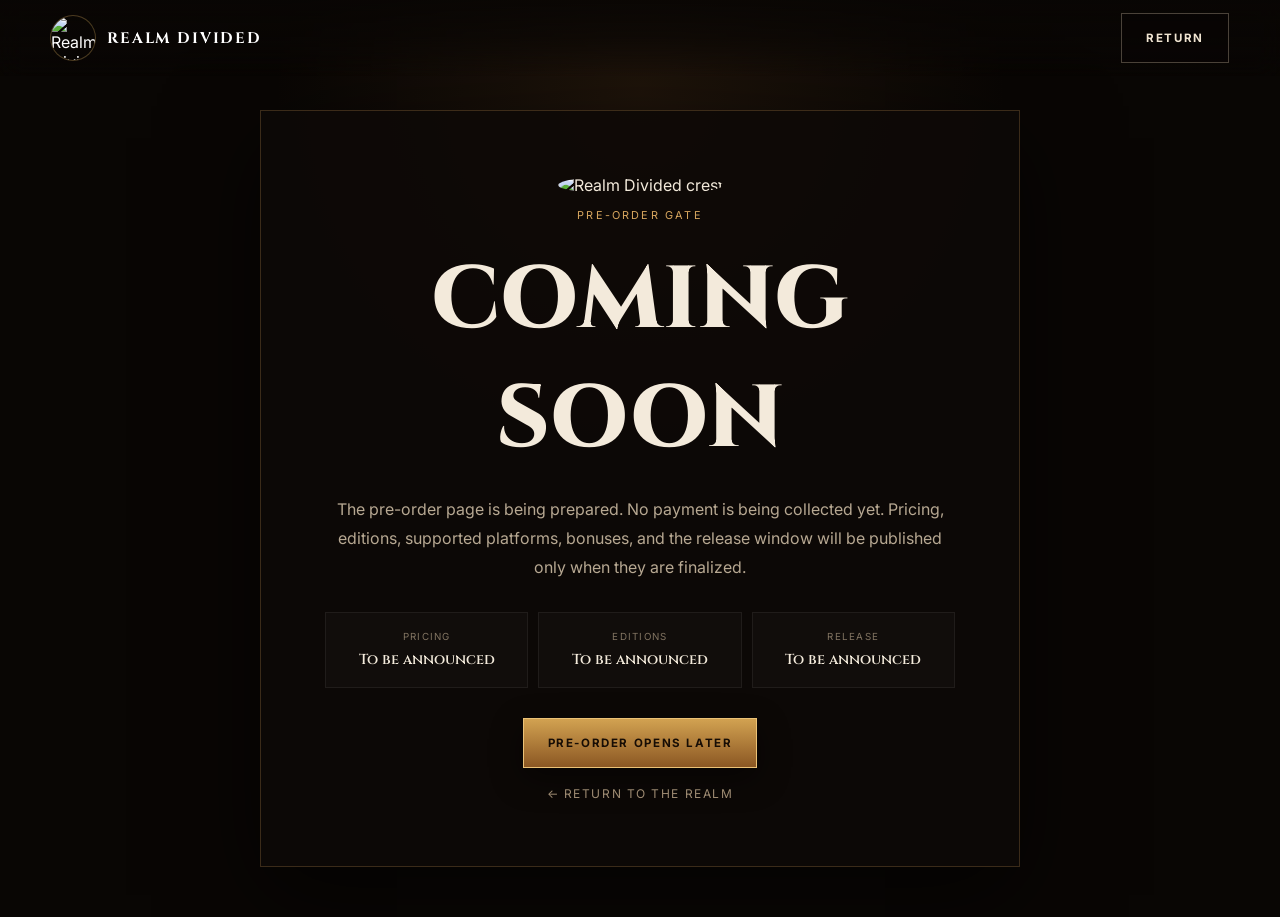
==== preorder.html @ 06df1b59 "Add Realm Divided pre-order placeholder page" ====
<!doctype html><html lang="en"><head><meta charset="utf-8"><meta name="viewport" content="width=device-width,initial-scale=1,viewport-fit=cover"><meta name="theme-color" content="#090604"><title>Pre-Order — Realm Divided</title><link rel="preconnect" href="https://fonts.googleapis.com"><link rel="preconnect" href="https://fonts.gstatic.com" crossorigin><link href="https://fonts.googleapis.com/css2?family=Cinzel:wght@500;600;700;800;900&family=Inter:wght@400;500;600&display=swap" rel="stylesheet"><link rel="stylesheet" href="styles.css"></head><body class="preorder-page"><header class="site-header"><a class="brand" href="index.html"><img data-logo alt="Realm Divided crest"><span>Realm Divided</span></a><a class="btn btn-ghost" href="index.html">Return</a></header><main class="preorder-shell"><section class="preorder-card"><img data-logo alt="Realm Divided crest"><p class="status">Pre-order gate</p><h1>Coming Soon</h1><p>The pre-order page is being prepared. No payment is being collected yet. Pricing, editions, supported platforms, bonuses, and the release window will be published only when they are finalized.</p><div class="preorder-grid"><div><small>Pricing</small><strong>To be announced</strong></div><div><small>Editions</small><strong>To be announced</strong></div><div><small>Release</small><strong>To be announced</strong></div></div><span class="btn btn-primary" aria-disabled="true">Pre-Order Opens Later</span><br><a class="back-link" href="index.html">← Return to the Realm</a></section></main><script src="script.js"></script></body></html>
---- styles.css ----
*{box-sizing:border-box}html{scroll-behavior:smooth;background:#090604}body{margin:0;background:#090604;color:#f3eadb;font-family:Inter,system-ui,sans-serif;overflow-x:hidden}.grain{position:fixed;inset:0;z-index:99;pointer-events:none;opacity:.05;background-image:radial-gradient(circle,#fff 0 1px,transparent 1.2px);background-size:7px 7px;mix-blend-mode:soft-light}.site-header{position:fixed;top:0;left:0;right:0;z-index:50;height:76px;padding:0 clamp(20px,4vw,62px);display:flex;align-items:center;justify-content:space-between;background:linear-gradient(#090604e8,#090604a8,transparent);backdrop-filter:blur(14px)}.brand,.footer-brand{display:flex;align-items:center;gap:12px;text-decoration:none;color:#fff}.brand img{width:44px;height:44px;border-radius:50%;object-fit:cover;box-shadow:0 0 0 1px #d3a75b55}.brand span{font:700 .95rem Cinzel,serif;letter-spacing:.12em;text-transform:uppercase}.nav{display:flex;align-items:center;gap:28px}.nav a{color:#c9baa5;text-decoration:none;font-size:.86rem}.nav a:hover{color:#fff}.nav-cta{padding:11px 17px!important;border:1px solid #c9974e80;background:#9a642b1e;color:#ebc782!important;text-transform:uppercase;letter-spacing:.1em;font-size:.72rem!important}.menu-toggle{display:none;background:none;border:0;width:44px;height:44px;position:relative}.menu-toggle span{position:absolute;left:7px;right:7px;height:1px;background:#fff}.menu-toggle span:first-child{top:16px}.menu-toggle span:last-child{top:26px}.hero{min-height:100svh;display:grid;place-items:center;position:relative;overflow:hidden;text-align:center;background:#080604}.hero-video,.hero-fallback{position:absolute;inset:0;width:100%;height:100%;object-fit:cover}.hero-video{z-index:0;filter:saturate(.9) contrast(1.05);transform:scale(1.02)}.hero-fallback{z-index:-1;background:url('https://res.cloudinary.com/vitjnhhb/image/upload/v1789066927/realm-divided/realm-divided-banner.jpg') center/cover no-repeat;filter:blur(1px);transform:scale(1.06)}.hero-vignette{position:absolute;inset:0;z-index:1;background:linear-gradient(to bottom,#05030255,#05030218 28%,#090604e8 92%),radial-gradient(circle at center,#0000 15%,#0503028a 88%)}.hero-content{position:relative;z-index:2;width:min(840px,100%);padding:112px 22px 105px}.eyebrow{display:inline-flex;gap:9px;align-items:center;border:1px solid #d4a65f55;background:#0b0705aa;padding:9px 14px;color:#e2bd7e;font-size:.68rem;letter-spacing:.18em;text-transform:uppercase}.status-dot{width:7px;height:7px;border-radius:50%;background:#d09a45;box-shadow:0 0 15px #d09a45}.hero-crest{width:88px;height:88px;object-fit:cover;border-radius:50%;margin:24px auto 10px;display:block;box-shadow:0 0 32px #000,0 0 0 1px #d7ae6750}.hero-kicker{margin:0 0 5px;color:#d7b579;text-transform:uppercase;letter-spacing:.18em;font-size:.7rem}.hero h1{margin:0;font-family:Cinzel,serif;line-height:.82;text-transform:uppercase;text-shadow:0 8px 30px #000}.hero h1 span,.hero h1 strong{display:block}.hero h1 span{font-size:clamp(3.2rem,9vw,7.5rem);font-weight:700;color:#f4e5c9;letter-spacing:.02em}.hero h1 strong{font-size:clamp(3.4rem,9.5vw,8rem);font-weight:900;color:#a84331;letter-spacing:.015em;-webkit-text-stroke:1px #d7a45a;text-shadow:0 4px 0 #35130d,0 10px 25px #000}.hero-copy{max-width:670px;margin:28px auto 0;font-size:clamp(.95rem,1.6vw,1.15rem);line-height:1.8;color:#e4d8c6;text-shadow:0 2px 14px #000}.hero-actions{display:flex;gap:12px;justify-content:center;flex-wrap:wrap;margin-top:28px}.btn{display:inline-flex;align-items:center;justify-content:center;min-height:50px;padding:0 24px;text-decoration:none;text-transform:uppercase;letter-spacing:.14em;font-size:.72rem;font-weight:700;transition:.22s}.btn-primary{background:linear-gradient(#d2a251,#8b5723);border:1px solid #ebc277;color:#170d05;box-shadow:0 10px 32px #0007}.btn-primary:hover{transform:translateY(-2px);filter:brightness(1.08)}.btn-ghost,.btn-outline{color:#f0e4d1;border:1px solid #e3d1b54d;background:#08050488}.hero-note{margin:21px auto 0;color:#a99882;font-size:.64rem;letter-spacing:.22em}.scroll-cue{position:absolute;bottom:24px;z-index:3;color:#c9b89e;text-decoration:none;text-transform:uppercase;letter-spacing:.16em;font-size:.62rem;display:flex;align-items:center;gap:9px}.scroll-cue span{width:27px;height:1px;background:#a37a42}.section{padding:105px clamp(20px,5vw,80px)}.realm-section{background:linear-gradient(#0d0906,#171009)}.factions-section,.development-section{background:#0d0906}.faq-section{background:linear-gradient(#120c08,#090604)}.ornament{display:flex;justify-content:center;align-items:center;gap:14px;color:#bb8841;margin-bottom:27px}.ornament span{width:66px;height:1px;background:linear-gradient(90deg,transparent,#a5763b)}.ornament span:last-child{background:linear-gradient(90deg,#a5763b,transparent)}.section-heading{max-width:780px;margin:0 auto 48px;text-align:center}.section-heading.compact{max-width:700px}.kicker{color:#c9954e;text-transform:uppercase;letter-spacing:.2em;font-size:.68rem;font-weight:700}.section-heading h2,.cinematic-copy h2,.preorder-inner h2{font-family:Cinzel,serif;font-size:clamp(2rem,4.5vw,4.6rem);line-height:1.05;color:#f5ead7;margin:10px 0 16px}.section-heading>p:last-child,.preorder-inner>p:not(.kicker){color:#b8a994;line-height:1.8}.lore-grid{max-width:1120px;margin:auto;display:grid;grid-template-columns:repeat(3,1fr);gap:16px}.lore-card{min-height:248px;padding:28px;border:1px solid #cc985531;background:linear-gradient(145deg,#ffffff08,#ffffff01);position:relative;overflow:hidden}.lore-card:after{content:"";position:absolute;width:150px;height:150px;right:-60px;bottom:-85px;border:1px solid #bd86432e;transform:rotate(45deg)}.lore-card>span{color:#946d39;font:600 .8rem Cinzel,serif}.lore-card h3{font:700 1.35rem Cinzel,serif;margin:48px 0 10px}.lore-card p{color:#a99a86;line-height:1.7;margin:0}.faction-row{max-width:1250px;margin:auto;display:grid;grid-template-columns:repeat(5,1fr);gap:11px}.faction-card{min-height:290px;padding:22px 16px;display:flex;flex-direction:column;justify-content:flex-end;align-items:center;text-align:center;position:relative;overflow:hidden;border:1px solid #ffffff12;background:#16100c}.faction-card:before{content:"";position:absolute;inset:0;background:linear-gradient(to top,currentColor,transparent 73%);opacity:.42}.faction-card.red{color:#8c3028}.faction-card.blue{color:#294d76}.faction-card.green{color:#315b40}.faction-card.gold{color:#8a651d}.faction-card.purple{color:#54346d}.sigil{position:absolute;top:40px;width:76px;height:96px;display:grid;place-items:center;color:#f5ead8;border:1px solid currentColor;background:#0004;font:700 1.55rem Cinzel,serif;clip-path:polygon(0 0,100% 0,100% 78%,50% 100%,0 78%)}.faction-card h3,.faction-card span{position:relative;z-index:2}.faction-card h3{font:700 1.1rem Cinzel,serif;color:#f4eadb;margin:0 0 8px}.faction-card span{font-size:.67rem;letter-spacing:.1em;text-transform:uppercase;color:#c5b49d}.cinematic-break{height:min(68vw,620px);min-height:430px;position:relative;overflow:hidden;background:#080604}.cinematic-art{position:absolute;inset:-8px;background:url('https://res.cloudinary.com/vitjnhhb/image/upload/v1789066927/realm-divided/realm-divided-banner.jpg') center/cover no-repeat;filter:saturate(.7) brightness(.52) blur(1.2px);transform:scale(1.04)}.cinematic-break:after{content:"";position:absolute;inset:0;background:linear-gradient(90deg,#090604e6 5%,#09060455 55%,#090604bd),linear-gradient(to top,#0d0906,transparent 55%)}.cinematic-copy{position:relative;z-index:2;height:100%;display:flex;flex-direction:column;justify-content:flex-end;align-items:flex-start;padding:60px clamp(22px,7vw,100px);max-width:900px}.cinematic-copy p{color:#d09b4d;text-transform:uppercase;letter-spacing:.18em;font-size:.7rem;margin:0}.cinematic-copy h2{margin:8px 0 10px}.cinematic-copy span{color:#b9a992}.dev-panel{max-width:980px;margin:auto;border:1px solid #c6904c31;background:linear-gradient(135deg,#17100b,#0e0a07);padding:30px}.dev-state{display:flex;align-items:center;gap:14px;padding-bottom:24px;border-bottom:1px solid #ffffff0e}.dev-state i{width:11px;height:11px;border-radius:50%;background:#ce9744;box-shadow:0 0 17px #ce9744}.dev-state small{display:block;color:#8e806e;text-transform:uppercase;letter-spacing:.14em;margin-bottom:4px}.dev-state strong{font:700 1.12rem Cinzel,serif}.dev-list{margin-top:8px}.dev-list div{display:flex;justify-content:space-between;gap:20px;padding:17px 0;border-bottom:1px solid #ffffff0d}.dev-list b{font-weight:500}.dev-list span{color:#c89a58;font-size:.82rem}.faq-list{max-width:860px;margin:auto;border-top:1px solid #d19b512c}.faq-list details{border-bottom:1px solid #d19b5127}.faq-list summary{cursor:pointer;list-style:none;padding:23px 0;display:flex;justify-content:space-between;gap:20px;font:600 1rem Cinzel,serif}.faq-list summary::-webkit-details-marker{display:none}.faq-list summary span{color:#c9954e;font:400 1.25rem Inter,sans-serif;transition:.2s}.faq-list details[open] summary span{transform:rotate(45deg)}.faq-list details p{margin:0;padding:0 48px 22px 0;color:#aa9b87;line-height:1.75}.preorder-cta{padding:105px 22px;text-align:center;background:radial-gradient(circle at 50% 5%,#84532435,transparent 42%),#070503}.preorder-inner{max-width:720px;margin:auto}.preorder-inner img{width:100px;height:100px;border-radius:50%;object-fit:cover;box-shadow:0 0 38px #a56c2933}.preorder-inner .btn{margin-top:18px}.footer{padding:0 clamp(20px,5vw,80px) 34px;background:#050403;border-top:1px solid #bd874128}.footer-top{min-height:126px;display:flex;align-items:center;justify-content:space-between;gap:28px;border-bottom:1px solid #ffffff0c}.footer-brand img{width:54px;height:54px;border-radius:50%;object-fit:cover}.footer-brand strong{display:block;font:700 1rem Cinzel,serif}.footer-brand span{font-size:.74rem;color:#897b69}.footer-links{display:flex;gap:21px;flex-wrap:wrap}.footer-links a{color:#aa9b87;text-decoration:none;font-size:.82rem}.platform-strip{min-height:112px;display:flex;justify-content:center;align-items:center;gap:54px;border-bottom:1px solid #ffffff0c}.platform-strip a{height:44px;display:flex;align-items:center;justify-content:center;opacity:.68;filter:grayscale(1) brightness(1.7);transition:.2s}.platform-strip a:hover{opacity:1}.xbox-logo{width:38px;height:38px}.minecraft-logo{width:128px;height:auto}.microsoft-logo{width:120px;height:auto}.legal{padding-top:25px;text-align:center;color:#74695c;font-size:.69rem;line-height:1.65}.legal p{max-width:900px;margin:0 auto 7px}.legal>span{display:block;margin-top:15px;color:#877969}.reveal{opacity:0;transform:translateY(18px);transition:.75s ease}.reveal.visible{opacity:1;transform:none}.preorder-page{min-height:100svh;background:radial-gradient(circle at 50% 10%,#6f461f35,transparent 35%),#090604;color:#f3eadb}.preorder-shell{min-height:100svh;display:grid;place-items:center;padding:110px 20px 50px}.preorder-card{width:min(760px,100%);text-align:center;border:1px solid #c8954f40;background:#0d0906dc;padding:clamp(30px,6vw,64px);box-shadow:0 28px 90px #0009}.preorder-card img{width:92px;height:92px;border-radius:50%;object-fit:cover}.preorder-card h1{font:800 clamp(2.5rem,8vw,5.5rem) Cinzel,serif;margin:16px 0 8px;text-transform:uppercase}.preorder-card .status{color:#d7a65e;text-transform:uppercase;letter-spacing:.2em;font-size:.68rem}.preorder-card p{color:#b7a892;line-height:1.8}.preorder-grid{display:grid;grid-template-columns:repeat(3,1fr);gap:10px;margin:30px 0}.preorder-grid div{padding:18px 12px;border:1px solid #ffffff10;background:#ffffff05}.preorder-grid small{display:block;color:#827462;text-transform:uppercase;font-size:.61rem;letter-spacing:.13em;margin-bottom:6px}.preorder-grid strong{font:600 .9rem Cinzel,serif}.back-link{display:inline-block;margin-top:18px;color:#9f8c73;text-decoration:none;font-size:.75rem;text-transform:uppercase;letter-spacing:.13em}@media(max-width:980px){.nav{position:fixed;top:0;right:0;width:min(340px,86vw);height:100svh;padding:98px 28px 30px;background:#0b0705f7;display:flex;flex-direction:column;align-items:stretch;gap:0;transform:translateX(100%);transition:.3s;border-left:1px solid #ffffff12}.nav.open{transform:none}.nav a{padding:17px 0;border-bottom:1px solid #ffffff0d}.nav-cta{margin-top:15px;text-align:center}.menu-toggle{display:block;z-index:2}.lore-grid{grid-template-columns:1fr}.faction-row{grid-template-columns:repeat(2,1fr)}.faction-card:last-child{grid-column:span 2}}@media(max-width:620px){.site-header{height:70px;padding:0 18px}.brand img{width:41px;height:41px}.brand span{font-size:.8rem;letter-spacing:.09em}.hero-content{padding:102px 18px 96px}.hero-crest{width:74px;height:74px}.hero h1 span{font-size:clamp(3rem,15vw,4.8rem)}.hero h1 strong{font-size:clamp(3.15rem,15.8vw,5rem)}.hero-copy{font-size:.94rem;line-height:1.7}.hero-actions .btn{width:min(310px,100%)}.section{padding:78px 20px}.faction-row{grid-template-columns:1fr}.faction-card:last-child{grid-column:auto}.faction-card{min-height:225px}.sigil{top:26px;width:62px;height:78px}.cinematic-break{height:460px}.cinematic-copy{padding:35px 20px}.dev-panel{padding:21px}.dev-list div{flex-direction:column;gap:6px}.footer-top{padding:28px 0;flex-direction:column;align-items:flex-start}.footer-links{gap:13px 20px}.platform-strip{gap:28px;min-height:120px;flex-wrap:wrap;padding:24px 0}.xbox-logo{width:32px;height:32px}.minecraft-logo{width:105px}.microsoft-logo{width:100px}.preorder-grid{grid-template-columns:1fr}.legal{font-size:.67rem}}@media(prefers-reduced-motion:reduce){html{scroll-behavior:auto}.reveal{opacity:1;transform:none;transition:none}.hero-video{display:none}.btn,.nav{transition:none}}
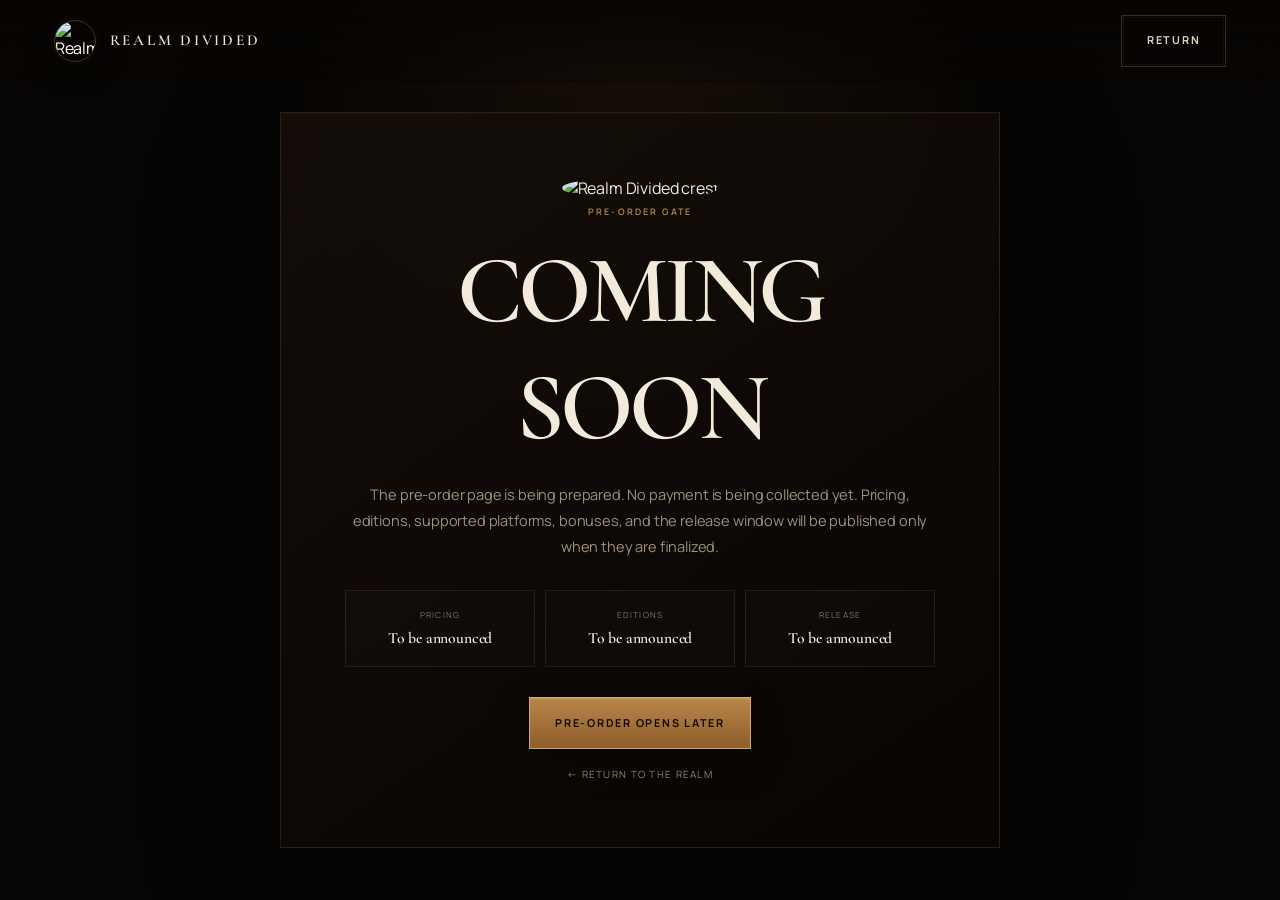
==== commit 325bea81: "Apply premium medieval styling to preorder page" ====
--- a/preorder.html
+++ b/preorder.html
@@ -1 +1,36 @@
-<!doctype html><html lang="en"><head><meta charset="utf-8"><meta name="viewport" content="width=device-width,initial-scale=1,viewport-fit=cover"><meta name="theme-color" content="#090604"><title>Pre-Order — Realm Divided</title><link rel="preconnect" href="https://fonts.googleapis.com"><link rel="preconnect" href="https://fonts.gstatic.com" crossorigin><link href="https://fonts.googleapis.com/css2?family=Cinzel:wght@500;600;700;800;900&family=Inter:wght@400;500;600&display=swap" rel="stylesheet"><link rel="stylesheet" href="styles.css"></head><body class="preorder-page"><header class="site-header"><a class="brand" href="index.html"><img data-logo alt="Realm Divided crest"><span>Realm Divided</span></a><a class="btn btn-ghost" href="index.html">Return</a></header><main class="preorder-shell"><section class="preorder-card"><img data-logo alt="Realm Divided crest"><p class="status">Pre-order gate</p><h1>Coming Soon</h1><p>The pre-order page is being prepared. No payment is being collected yet. Pricing, editions, supported platforms, bonuses, and the release window will be published only when they are finalized.</p><div class="preorder-grid"><div><small>Pricing</small><strong>To be announced</strong></div><div><small>Editions</small><strong>To be announced</strong></div><div><small>Release</small><strong>To be announced</strong></div></div><span class="btn btn-primary" aria-disabled="true">Pre-Order Opens Later</span><br><a class="back-link" href="index.html">← Return to the Realm</a></section></main><script src="script.js"></script></body></html>+<!doctype html>
+<html lang="en">
+<head>
+  <meta charset="utf-8">
+  <meta name="viewport" content="width=device-width,initial-scale=1,viewport-fit=cover">
+  <meta name="theme-color" content="#080604">
+  <title>Pre-Order — Realm Divided</title>
+  <link rel="preconnect" href="https://fonts.googleapis.com">
+  <link rel="preconnect" href="https://fonts.gstatic.com" crossorigin>
+  <link href="https://fonts.googleapis.com/css2?family=Cormorant+Garamond:wght@500;600;700&family=Manrope:wght@400;500;600;700&display=swap" rel="stylesheet">
+  <link rel="stylesheet" href="styles.css?v=rd6">
+  <link rel="stylesheet" href="premium.css?v=rd6">
+</head>
+<body class="preorder-page">
+  <header class="site-header">
+    <a class="brand" href="index.html"><img data-logo alt="Realm Divided crest"><span>Realm Divided</span></a>
+    <a class="btn btn-ghost" href="index.html">Return</a>
+  </header>
+  <main class="preorder-shell">
+    <section class="preorder-card">
+      <img data-logo alt="Realm Divided crest">
+      <p class="status">Pre-order gate</p>
+      <h1>Coming Soon</h1>
+      <p>The pre-order page is being prepared. No payment is being collected yet. Pricing, editions, supported platforms, bonuses, and the release window will be published only when they are finalized.</p>
+      <div class="preorder-grid">
+        <div><small>Pricing</small><strong>To be announced</strong></div>
+        <div><small>Editions</small><strong>To be announced</strong></div>
+        <div><small>Release</small><strong>To be announced</strong></div>
+      </div>
+      <span class="btn btn-primary" aria-disabled="true">Pre-Order Opens Later</span><br>
+      <a class="back-link" href="index.html">← Return to the Realm</a>
+    </section>
+  </main>
+  <script src="script.js?v=rd6"></script>
+</body>
+</html>
--- a/premium.css
+++ b/premium.css
@@ -0,0 +1,134 @@
+/* Realm Divided — premium medieval editorial system */
+:root{
+  --ink:#080604;
+  --ink-2:#0d0906;
+  --surface:#120d09;
+  --surface-2:#17100b;
+  --ivory:#f3eadc;
+  --muted:#aa9b88;
+  --muted-2:#7f7160;
+  --bronze:#b78343;
+  --bronze-soft:#d4aa6b;
+  --bronze-dim:rgba(190,140,75,.28);
+  --wine:#7a2e25;
+  --display:"Cormorant Garamond",Georgia,serif;
+  --ui:"Manrope",Inter,system-ui,sans-serif;
+}
+
+html{background:var(--ink);scrollbar-color:#6f4a25 #080604}
+body{font-family:var(--ui);font-feature-settings:"kern" 1,"liga" 1;text-rendering:optimizeLegibility;background:var(--ink);color:var(--ivory);letter-spacing:-.01em}
+.grain{opacity:.022!important;background-size:9px 9px!important}
+
+/* HEADER */
+.site-header{height:82px!important;padding:0 clamp(22px,4.2vw,68px)!important;background:linear-gradient(to bottom,rgba(7,5,3,.88),rgba(7,5,3,.52),transparent)!important;border-bottom:1px solid transparent;backdrop-filter:blur(18px) saturate(.85)!important}
+.site-header.is-scrolled{background:rgba(7,5,3,.88)!important;border-bottom-color:rgba(199,151,87,.13)!important;box-shadow:0 18px 70px rgba(0,0,0,.28)!important}
+.brand{gap:14px!important}
+.brand img{width:42px!important;height:42px!important;border:1px solid rgba(214,169,103,.28)!important;box-shadow:0 0 0 4px rgba(255,255,255,.012),0 10px 30px rgba(0,0,0,.34)!important}
+.brand span{font:600 .95rem/1 var(--display)!important;letter-spacing:.18em!important;text-transform:uppercase;color:#eee3d3!important}
+.nav{gap:30px!important}.nav a{font:600 .72rem/1 var(--ui)!important;letter-spacing:.08em;color:#a99b88!important;transition:color .25s ease,opacity .25s ease}.nav a:hover{color:#f0e5d5!important}
+.nav-cta{padding:12px 18px!important;border:1px solid rgba(204,155,88,.34)!important;background:linear-gradient(180deg,rgba(161,107,49,.1),rgba(79,46,19,.07))!important;color:#dcb67e!important}
+.menu-toggle span{height:1px!important;background:#e9dfd1!important}.menu-toggle{border:1px solid rgba(223,194,154,.12)!important;border-radius:50%!important;background:rgba(255,255,255,.015)!important}
+
+/* TYPOGRAPHY */
+.hero h1,.section-heading h2,.cinematic-copy h2,.preorder-inner h2,.preorder-card h1,.lore-card h3,.faction-card h3,.footer-brand strong{font-family:var(--display)!important}
+.kicker,.hero-kicker,.story-kicker,.eyebrow,.hero-note,.story-final span,.scroll-cue,.dev-state small,.faction-card>span{font-family:var(--ui)!important;letter-spacing:.22em!important;font-weight:600!important}
+.section-heading h2,.cinematic-copy h2,.preorder-inner h2{font-weight:600!important;letter-spacing:-.035em!important}
+.section-heading>p:last-child,.preorder-inner>p:not(.kicker),.hero-copy,.cinematic-copy span,.lore-card p,.faq-list details p,.dev-list{font-family:var(--ui)!important}
+
+/* HERO */
+.hero{min-height:100svh!important;background:#080604!important}
+.hero-vignette{background:linear-gradient(to bottom,rgba(5,3,2,.45),rgba(5,3,2,.06) 28%,rgba(7,5,3,.78) 82%,#080604 100%),radial-gradient(ellipse at center,transparent 25%,rgba(5,3,2,.68) 92%)!important}
+.hero-scanlines{display:none!important}
+.hero-content{width:min(900px,100%)!important;padding:124px 24px 118px!important}
+.eyebrow{border:0!important;background:transparent!important;padding:0!important;color:#c89b5d!important;font-size:.62rem!important;position:relative}
+.eyebrow:before,.eyebrow:after{content:"";display:inline-block;width:34px;height:1px;background:linear-gradient(90deg,transparent,rgba(201,153,88,.65));margin-right:10px;vertical-align:middle}.eyebrow:after{margin:0 0 0 10px;background:linear-gradient(90deg,rgba(201,153,88,.65),transparent)}
+.status-dot{width:5px!important;height:5px!important;box-shadow:0 0 12px rgba(208,154,69,.5)!important}
+.hero-crest{width:80px!important;height:80px!important;margin:26px auto 16px!important;border:1px solid rgba(214,170,107,.22)!important;box-shadow:0 16px 50px rgba(0,0,0,.42)!important}
+.hero-kicker{font-size:.65rem!important;color:#cba56f!important;margin-bottom:10px!important}
+.hero h1{line-height:.76!important;text-shadow:0 18px 60px rgba(0,0,0,.55)!important;letter-spacing:-.045em!important;text-transform:uppercase}
+.hero h1 span{font:600 clamp(3.7rem,8.4vw,7.7rem)/.78 var(--display)!important;color:#f1e7d7!important;letter-spacing:-.045em!important}
+.hero h1 strong{font:600 clamp(4rem,9vw,8.2rem)/.78 var(--display)!important;color:#a14a38!important;letter-spacing:-.05em!important;-webkit-text-stroke:.55px rgba(216,164,91,.72)!important;text-shadow:0 2px 0 #2a120d,0 18px 55px rgba(0,0,0,.62)!important}
+.hero-copy{max-width:610px!important;margin-top:32px!important;color:#cbbfae!important;font-size:clamp(.92rem,1.5vw,1.08rem)!important;line-height:1.78!important;font-weight:400!important}
+.hero-actions{margin-top:34px!important;gap:14px!important}
+
+/* BUTTONS */
+.btn{min-height:52px!important;padding:0 25px!important;border-radius:0!important;font:700 .68rem/1 var(--ui)!important;letter-spacing:.16em!important;position:relative;overflow:hidden;isolation:isolate;transition:transform .35s cubic-bezier(.2,.8,.2,1),border-color .35s ease,color .35s ease,background .35s ease!important}
+.btn:before{content:"";position:absolute;inset:1px;z-index:-1;border:1px solid rgba(255,255,255,.035);pointer-events:none}
+.btn:after{content:"";position:absolute;top:-60%;left:-35%;width:32%;height:220%;background:linear-gradient(90deg,transparent,rgba(255,239,208,.12),transparent);transform:rotate(18deg);transition:left .7s cubic-bezier(.2,.8,.2,1);pointer-events:none}.btn:hover:after{left:115%}
+.btn-primary{background:linear-gradient(180deg,#b98749,#8d5d2b)!important;border:1px solid #d0a568!important;color:#120b06!important;box-shadow:0 14px 38px rgba(0,0,0,.24),inset 0 1px rgba(255,255,255,.16)!important}.btn-primary:hover{transform:translateY(-2px)!important;filter:none!important;background:linear-gradient(180deg,#c39355,#95622e)!important}
+.btn-ghost,.btn-outline{background:rgba(8,5,3,.48)!important;border:1px solid rgba(219,194,159,.22)!important;color:#dfd3c2!important}.btn-ghost:hover{border-color:rgba(212,165,99,.46)!important;color:#fff!important}
+.hero-note{font-size:.58rem!important;color:#8d806f!important;margin-top:24px!important}
+.scroll-cue{font-size:.56rem!important;color:#9c8d79!important;bottom:28px!important}.scroll-cue span{background:linear-gradient(90deg,transparent,#9b7340)!important;width:34px!important}
+
+/* STORY — premium, no broken words */
+.scroll-story{background:#070503!important}
+.story-sticky{background:radial-gradient(circle at 50% 49%,rgba(102,55,23,.28),rgba(17,10,6,.7) 34%,#070503 76%)!important}
+.story-grid{opacity:.09!important;background-image:linear-gradient(45deg,rgba(198,149,85,.16) 1px,transparent 1px),linear-gradient(-45deg,rgba(198,149,85,.09) 1px,transparent 1px)!important;background-size:96px 96px!important;mask-image:radial-gradient(circle at center,#000 18%,rgba(0,0,0,.65) 58%,transparent 88%)!important}
+.story-crosshair{display:none!important}
+.story-rings i{border-color:rgba(201,152,87,.12)!important;box-shadow:inset 0 0 80px rgba(144,82,32,.025)!important}
+.story-rings i:before{content:"";position:absolute;inset:8%;border:1px solid rgba(201,152,87,.045);border-radius:50%}
+.story-word{font-family:var(--display)!important;font-weight:600!important;letter-spacing:-.055em!important;white-space:nowrap!important;width:max-content!important;max-width:none!important;line-height:.82!important}
+.story-word-one{font-size:clamp(3.1rem,10.7vw,9.4rem)!important;color:#efe5d6!important}
+.story-word-two{font-size:clamp(3rem,10.2vw,9rem)!important;color:#c69455!important}
+.story-word-three{font-size:clamp(3rem,9.8vw,8.7rem)!important;color:#954437!important;-webkit-text-stroke:.6px rgba(206,158,91,.75)!important;text-shadow:0 3px 0 rgba(43,15,10,.85),0 20px 60px rgba(0,0,0,.55)!important}
+.story-kicker{font-size:.58rem!important;color:#c69a61!important;letter-spacing:.28em!important}
+.story-caption{font-size:.91rem!important;color:#aa9b88!important;line-height:1.72!important;max-width:560px!important}
+.story-factions{gap:16px!important}.story-factions span{width:50px!important;height:64px!important;background:linear-gradient(180deg,rgba(25,17,11,.82),rgba(8,5,3,.78))!important;border:1px solid rgba(205,158,94,.32)!important;color:#ddc8aa!important;font:600 .78rem/1 var(--display)!important;box-shadow:inset 0 0 0 1px rgba(255,255,255,.018),0 18px 50px rgba(0,0,0,.16)!important}
+.story-final strong{font-family:var(--display)!important;font-weight:600!important;letter-spacing:-.045em!important;line-height:.88!important}.story-final span{color:#9b7950!important}
+.story-light{opacity:.5!important;filter:blur(28px)!important}
+.story-particles i{opacity:.09!important;box-shadow:0 0 8px rgba(224,172,95,.22)!important}
+
+/* SECTIONS */
+.section{padding:clamp(92px,10vw,150px) clamp(22px,6vw,96px)!important}
+.realm-section{background:radial-gradient(circle at 50% 0,rgba(119,67,26,.08),transparent 38%),#0b0705!important}
+.factions-section,.development-section{background:#090604!important}.faq-section{background:linear-gradient(#0b0705,#070503)!important}
+.section-heading{max-width:730px!important;margin-bottom:58px!important}.section-heading .kicker{font-size:.59rem!important;color:#b98649!important}.section-heading h2{font-size:clamp(2.45rem,5vw,5.15rem)!important;line-height:.93!important;margin:12px 0 20px!important;color:#efe5d6!important}.section-heading>p:last-child{max-width:650px;margin-left:auto;margin-right:auto;color:#a99a87!important;font-size:.96rem!important;line-height:1.82!important}
+.ornament{opacity:.72!important}.ornament b{font-family:var(--display)!important;font-weight:400!important;color:#b9884a!important}.ornament span{opacity:.7!important}
+
+/* LORE CARDS */
+.lore-grid{gap:18px!important;max-width:1160px!important}.lore-card{min-height:270px!important;padding:32px!important;border:1px solid rgba(194,146,83,.16)!important;background:linear-gradient(145deg,rgba(255,255,255,.025),rgba(255,255,255,.006))!important;box-shadow:inset 0 1px rgba(255,255,255,.018)!important}.lore-card:before{content:"";position:absolute;inset:9px;border:1px solid rgba(198,151,87,.045);pointer-events:none}.lore-card:after{opacity:.25!important}.lore-card>span{font-family:var(--ui)!important;font-size:.62rem!important;letter-spacing:.18em!important;color:#8e6a3f!important}.lore-card h3{font-size:1.7rem!important;font-weight:600!important;letter-spacing:-.025em!important;margin-top:60px!important}.lore-card p{font-size:.9rem!important;color:#9f917f!important;line-height:1.75!important}
+
+/* FACTIONS */
+.factions-section{overflow:hidden!important}.faction-viewport{padding:26px 0 34px!important}.faction-row{gap:18px!important}.faction-card{min-height:420px!important;border:1px solid rgba(205,159,96,.16)!important;background:linear-gradient(180deg,rgba(28,20,14,.92),rgba(10,7,5,.96))!important;box-shadow:inset 0 1px rgba(255,255,255,.018),0 28px 80px rgba(0,0,0,.2)!important;padding:28px 22px!important}.faction-card:before{opacity:.16!important;background:linear-gradient(to top,currentColor,transparent 62%)!important}.faction-card:after{background:radial-gradient(circle at var(--card-x,50%) var(--card-y,50%),rgba(233,203,156,.1),transparent 42%)!important}.faction-card.is-active{border-color:rgba(215,169,104,.44)!important;box-shadow:0 34px 90px rgba(0,0,0,.42),inset 0 0 0 1px rgba(213,165,99,.035)!important;filter:none!important}.sigil{top:46px!important;width:74px!important;height:92px!important;background:linear-gradient(180deg,rgba(19,13,9,.96),rgba(8,5,3,.96))!important;border:1px solid rgba(224,188,134,.38)!important;color:#e8dac6!important;font:600 1.35rem/1 var(--display)!important}.faction-card h3{font-size:1.45rem!important;font-weight:600!important;letter-spacing:-.02em!important;margin-bottom:8px!important}.faction-card>span{font-size:.55rem!important;color:#9f907c!important}
+
+/* CINEMATIC BREAK */
+.cinematic-break{background:#080604!important;min-height:520px!important}.cinematic-art{background:radial-gradient(circle at 72% 28%,rgba(118,62,39,.18),transparent 28%),radial-gradient(circle at 28% 50%,rgba(109,74,35,.11),transparent 32%),linear-gradient(125deg,#100905,#080604 52%,#120a07)!important}.cinematic-copy{padding:70px clamp(24px,7vw,110px)!important}.cinematic-copy p{font:600 .58rem/1 var(--ui)!important;letter-spacing:.24em!important;color:#b98a4e!important}.cinematic-copy h2{font-size:clamp(2.8rem,6vw,6.2rem)!important;font-weight:600!important}.cinematic-copy span{font-size:.95rem!important;color:#9f917f!important}
+
+/* DEVELOPMENT */
+.dev-panel{max-width:930px!important;padding:34px!important;border:1px solid rgba(199,151,88,.15)!important;background:linear-gradient(145deg,rgba(26,18,12,.88),rgba(11,7,5,.96))!important;box-shadow:0 24px 80px rgba(0,0,0,.18),inset 0 1px rgba(255,255,255,.02)!important}.dev-state{padding-bottom:27px!important}.dev-state i{width:7px!important;height:7px!important;background:#b78140!important;box-shadow:0 0 16px rgba(190,133,64,.4)!important}.dev-state small{font-size:.54rem!important}.dev-state strong{font:600 1.35rem/1.1 var(--display)!important;letter-spacing:-.02em!important}.dev-list div{padding:18px 0!important}.dev-list b{font-size:.88rem!important;font-weight:500!important;color:#d4c8b7!important}.dev-list span{font-size:.7rem!important;color:#a87943!important}
+
+/* FAQ */
+.faq-list{max-width:820px!important}.faq-list details{border-bottom:1px solid rgba(205,159,96,.13)!important}.faq-list summary{padding:26px 0!important;font:600 1.25rem/1.15 var(--display)!important;letter-spacing:-.018em!important;color:#e7dccb!important}.faq-list summary span{font-family:var(--ui)!important;font-size:1rem!important;color:#9d7444!important}.faq-list details p{padding:0 54px 26px 0!important;color:#948675!important;font-size:.9rem!important;line-height:1.75!important}
+
+/* PREORDER */
+.preorder-cta{padding:clamp(110px,13vw,175px) 24px!important;background:radial-gradient(circle at 50% 16%,rgba(126,73,31,.16),transparent 34%),linear-gradient(#080604,#060403)!important;border-top:1px solid rgba(188,139,77,.08)!important}.preorder-inner{max-width:690px!important}.preorder-inner img{width:88px!important;height:88px!important;border:1px solid rgba(214,170,105,.2)!important;box-shadow:0 18px 55px rgba(0,0,0,.36)!important}.preorder-inner h2{font-size:clamp(2.7rem,5.5vw,5.4rem)!important;line-height:.92!important;margin:12px 0 20px!important}.preorder-inner>p:not(.kicker){max-width:560px;margin-left:auto!important;margin-right:auto!important;font-size:.94rem!important;color:#9c8f7e!important}.preorder-inner .btn{margin-top:24px!important}
+
+/* FOOTER */
+.footer{background:#050302!important;border-top-color:rgba(187,135,68,.12)!important}.footer-top{min-height:142px!important}.footer-brand strong{font-size:1.25rem!important;font-weight:600!important;letter-spacing:-.015em!important}.footer-brand span{font-size:.68rem!important}.footer-links a{font-size:.72rem!important;letter-spacing:.03em!important}.platform-strip{min-height:118px!important;gap:64px!important}.platform-strip a{opacity:.54!important;filter:grayscale(1) brightness(1.55)!important}.legal{font-size:.64rem!important;color:#675e53!important;line-height:1.75!important}
+
+/* PREORDER PAGE */
+.preorder-page{font-family:var(--ui)!important;background:radial-gradient(circle at 50% 14%,rgba(119,68,27,.14),transparent 34%),#080604!important}.preorder-card{max-width:720px!important;border:1px solid rgba(199,151,88,.16)!important;background:linear-gradient(145deg,rgba(20,14,10,.92),rgba(8,5,3,.96))!important;box-shadow:0 40px 120px rgba(0,0,0,.42),inset 0 1px rgba(255,255,255,.02)!important}.preorder-card h1{font-size:clamp(3rem,8vw,6rem)!important;font-weight:600!important;letter-spacing:-.05em!important}.preorder-card .status{font:600 .56rem/1 var(--ui)!important;letter-spacing:.24em!important;color:#b88a4e!important}.preorder-card p{font-size:.91rem!important;color:#9d907e!important}.preorder-grid div{border:1px solid rgba(201,153,89,.12)!important;background:rgba(255,255,255,.012)!important}.preorder-grid small{font-family:var(--ui)!important;font-size:.52rem!important}.preorder-grid strong{font:600 .98rem/1.2 var(--display)!important}.back-link{font-family:var(--ui)!important;font-size:.62rem!important}
+
+/* MOBILE */
+@media(max-width:899px){
+  .site-header{height:74px!important;padding:0 18px!important}.brand img{width:40px!important;height:40px!important}.brand span{font-size:.88rem!important}.menu-toggle{width:46px!important;height:46px!important}
+  .nav{background:rgba(8,5,3,.97)!important;border-left:1px solid rgba(210,162,97,.12)!important;backdrop-filter:blur(24px)!important}.nav a{padding:19px 0!important;font-size:.72rem!important}
+  .hero-content{padding:108px 18px 106px!important}.hero-crest{width:72px!important;height:72px!important}.hero h1 span{font-size:clamp(3.25rem,14.5vw,5.6rem)!important}.hero h1 strong{font-size:clamp(3.5rem,15.5vw,6rem)!important}.hero-copy{max-width:520px!important;font-size:.9rem!important;line-height:1.72!important}
+  .story-word{white-space:nowrap!important;width:max-content!important;max-width:none!important}.story-word-one{font-size:clamp(2.65rem,11.7vw,4.9rem)!important}.story-word-two{font-size:clamp(2.55rem,11.1vw,4.65rem)!important}.story-word-three{font-size:clamp(2.45rem,10.4vw,4.4rem)!important}.story-caption{bottom:17%!important;font-size:.82rem!important}.story-kicker{top:17%!important;font-size:.54rem!important}.story-factions{top:67%!important;gap:9px!important}.story-factions span{width:42px!important;height:54px!important;font-size:.68rem!important}
+  .section{padding:96px 22px!important}.section-heading{margin-bottom:44px!important}.section-heading h2{font-size:clamp(2.5rem,11vw,4.4rem)!important;line-height:.94!important}.section-heading>p:last-child{font-size:.9rem!important;line-height:1.75!important}
+  .lore-card{min-height:230px!important;padding:28px!important}.lore-card h3{margin-top:46px!important;font-size:1.55rem!important}
+  .faction-row{display:flex!important;width:max-content!important;grid-template-columns:none!important;padding:0 11vw!important;gap:14px!important}.faction-card{width:76vw!important;max-width:420px!important;min-height:58svh!important;padding:26px 20px!important}.sigil{top:42px!important;width:68px!important;height:86px!important}.faction-card h3{font-size:1.35rem!important}
+  .cinematic-break{min-height:72svh!important}.cinematic-copy{padding:50px 24px!important}.cinematic-copy h2{font-size:clamp(2.8rem,12vw,5rem)!important}
+  .dev-panel{padding:26px!important}.dev-list div{align-items:flex-start!important}.dev-list b{max-width:62%!important}.dev-list span{text-align:right!important}
+  .faq-list summary{font-size:1.15rem!important}.faq-list details p{padding-right:0!important}
+  .preorder-cta{padding:120px 22px!important}.preorder-inner h2{font-size:clamp(2.8rem,12vw,4.8rem)!important}.preorder-inner>p:not(.kicker){font-size:.9rem!important}
+  .footer-top{padding:34px 0!important;align-items:flex-start!important}.platform-strip{gap:34px!important}.minecraft-logo{width:112px!important}.microsoft-logo{width:106px!important}
+}
+
+@media(max-width:620px){
+  .story-grid{background-size:72px 72px!important}.story-rings i{opacity:.75}.story-rings i:first-child{width:108vw!important}.story-rings i:nth-child(2){width:80vw!important}.story-rings i:nth-child(3){width:52vw!important}
+  .hero-actions{display:grid!important;grid-template-columns:1fr!important;max-width:340px;margin-left:auto!important;margin-right:auto!important}.btn{width:100%!important}
+  .faction-card{width:78vw!important;min-height:56svh!important}
+  .platform-strip{gap:26px!important}.xbox-logo{width:34px!important;height:34px!important}.minecraft-logo{width:100px!important}.microsoft-logo{width:94px!important}
+  .preorder-grid{grid-template-columns:1fr!important}
+}
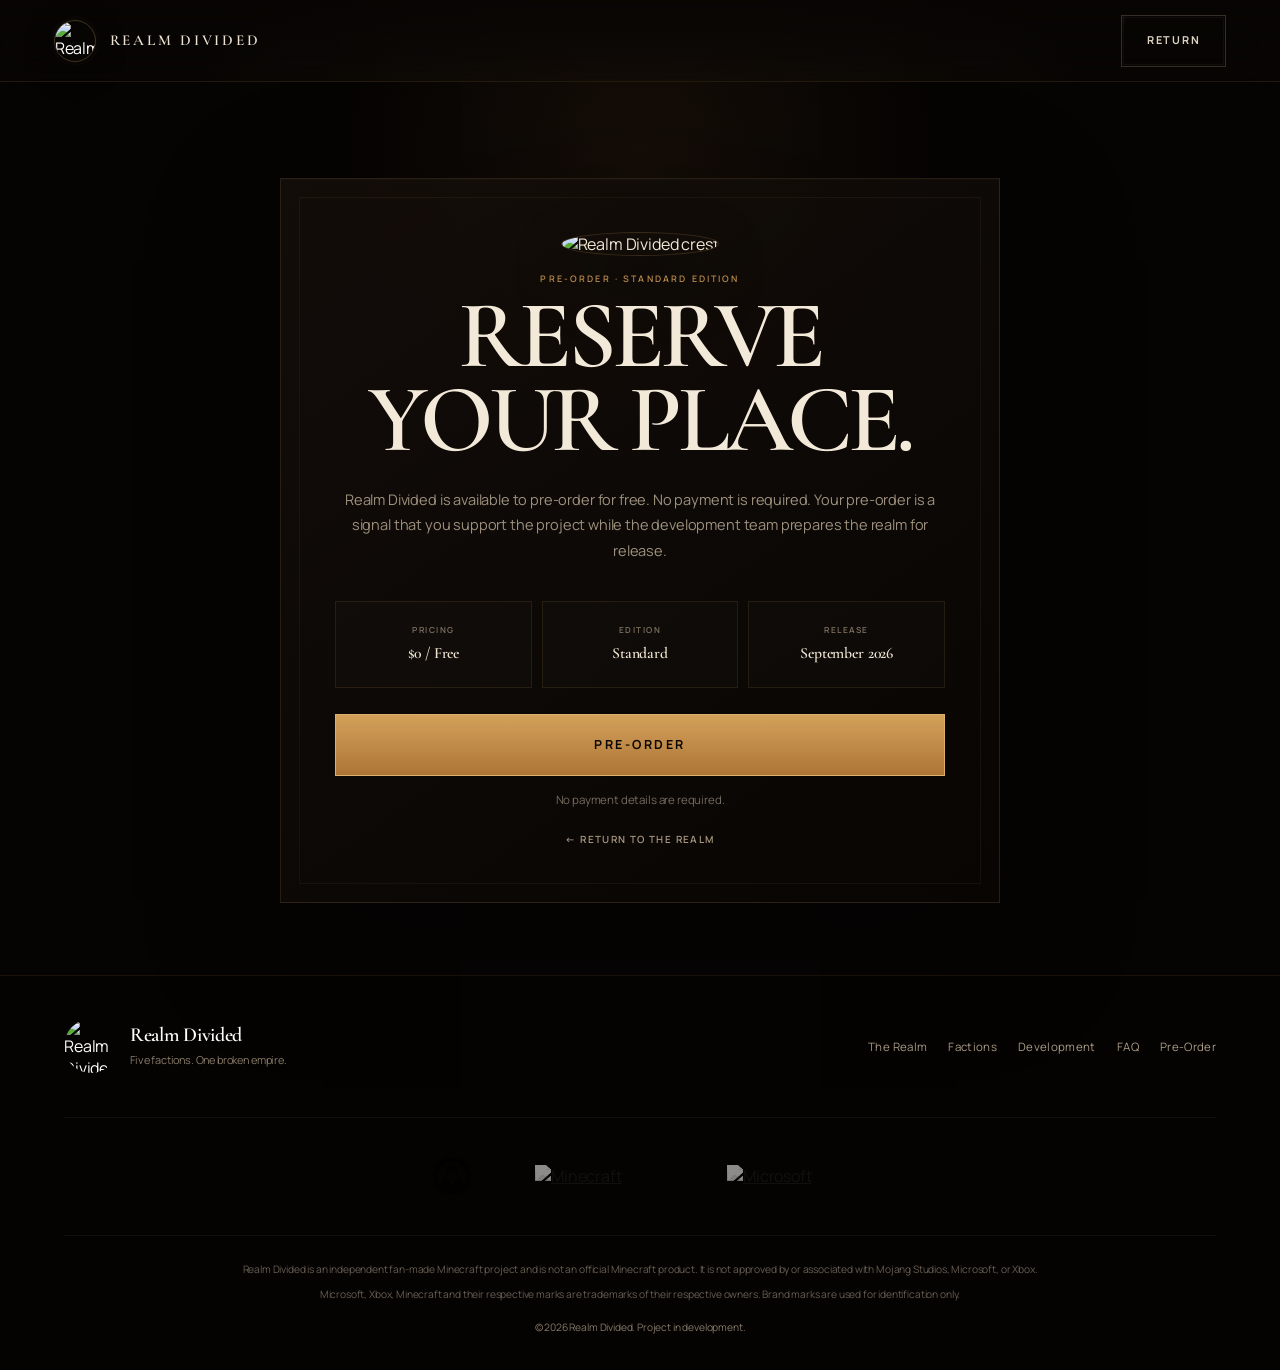
==== commit 3e1c321a: "Redesign pre-order page with free standard edition, September release and matching footer" ====
--- a/preorder.html
+++ b/preorder.html
@@ -4,33 +4,70 @@
   <meta charset="utf-8">
   <meta name="viewport" content="width=device-width,initial-scale=1,viewport-fit=cover">
   <meta name="theme-color" content="#080604">
+  <meta name="description" content="Pre-order Realm Divided — Standard edition, free, releasing September 2026.">
   <title>Pre-Order — Realm Divided</title>
+  <link rel="icon" href="https://res.cloudinary.com/vitjnhhb/image/upload/v1789066659/realm-divided/realm-divided-logo.jpg">
   <link rel="preconnect" href="https://fonts.googleapis.com">
   <link rel="preconnect" href="https://fonts.gstatic.com" crossorigin>
   <link href="https://fonts.googleapis.com/css2?family=Cormorant+Garamond:wght@500;600;700&family=Manrope:wght@400;500;600;700&display=swap" rel="stylesheet">
   <link rel="stylesheet" href="styles.css?v=rd6">
   <link rel="stylesheet" href="premium.css?v=rd6">
+  <link rel="stylesheet" href="preorder-v2.css?v=rd13">
 </head>
 <body class="preorder-page">
   <header class="site-header">
-    <a class="brand" href="index.html"><img data-logo alt="Realm Divided crest"><span>Realm Divided</span></a>
-    <a class="btn btn-ghost" href="index.html">Return</a>
+    <a class="brand" href="index.html" data-return-realm aria-label="Return to Realm Divided">
+      <img data-logo alt="Realm Divided crest"><span>Realm Divided</span>
+    </a>
+    <a class="btn btn-ghost" href="index.html" data-return-realm>Return</a>
   </header>
+
   <main class="preorder-shell">
-    <section class="preorder-card">
+    <section class="preorder-card" aria-labelledby="preorder-title">
       <img data-logo alt="Realm Divided crest">
-      <p class="status">Pre-order gate</p>
-      <h1>Coming Soon</h1>
-      <p>The pre-order page is being prepared. No payment is being collected yet. Pricing, editions, supported platforms, bonuses, and the release window will be published only when they are finalized.</p>
-      <div class="preorder-grid">
-        <div><small>Pricing</small><strong>To be announced</strong></div>
-        <div><small>Editions</small><strong>To be announced</strong></div>
-        <div><small>Release</small><strong>To be announced</strong></div>
+      <p class="status">Pre-order · Standard Edition</p>
+      <h1 id="preorder-title">Reserve Your Place.</h1>
+      <p>Realm Divided is available to pre-order for free. No payment is required. Your pre-order is a signal that you support the project while the development team prepares the realm for release.</p>
+
+      <div class="preorder-grid" aria-label="Pre-order details">
+        <div><small>Pricing</small><strong>$0 / Free</strong></div>
+        <div><small>Edition</small><strong>Standard</strong></div>
+        <div><small>Release</small><strong>September 2026</strong></div>
       </div>
-      <span class="btn btn-primary" aria-disabled="true">Pre-Order Opens Later</span><br>
-      <a class="back-link" href="index.html">← Return to the Realm</a>
+
+      <button class="preorder-action" type="button" data-preorder-action>Pre-Order</button>
+      <span class="preorder-note">No payment details are required.</span>
+      <a class="back-link" href="index.html" data-return-realm>← Return to the Realm</a>
     </section>
   </main>
-  <script src="script.js?v=rd6"></script>
+
+  <footer class="footer">
+    <div class="footer-top">
+      <a class="footer-brand" href="index.html" data-return-realm>
+        <img data-logo alt="Realm Divided crest">
+        <div><strong>Realm Divided</strong><span>Five factions. One broken empire.</span></div>
+      </a>
+      <div class="footer-links">
+        <a href="index.html#realm">The Realm</a>
+        <a href="index.html#factions">Factions</a>
+        <a href="index.html#development">Development</a>
+        <a href="index.html#faq">FAQ</a>
+        <a href="preorder.html">Pre-Order</a>
+      </div>
+    </div>
+    <div class="platform-strip" aria-label="Brand references">
+      <a href="https://www.xbox.com/" target="_blank" rel="noreferrer" aria-label="Xbox"><img class="xbox-logo" src="assets/xbox-logo.svg" alt="Xbox"></a>
+      <a href="https://www.minecraft.net/" target="_blank" rel="noreferrer"><img class="minecraft-logo" src="https://commons.wikimedia.org/wiki/Special:Redirect/file/Minecraft%20Logo-en.svg" alt="Minecraft"></a>
+      <a href="https://www.microsoft.com/" target="_blank" rel="noreferrer"><img class="microsoft-logo" src="https://commons.wikimedia.org/wiki/Special:Redirect/file/Microsoft.svg" alt="Microsoft"></a>
+    </div>
+    <div class="legal">
+      <p>Realm Divided is an independent fan-made Minecraft project and is not an official Minecraft product. It is not approved by or associated with Mojang Studios, Microsoft, or Xbox.</p>
+      <p>Microsoft, Xbox, Minecraft and their respective marks are trademarks of their respective owners. Brand marks are used for identification only.</p>
+      <span>© <span id="year"></span> Realm Divided. Project in development.</span>
+    </div>
+  </footer>
+
+  <div class="preorder-toast" role="status" aria-live="polite"></div>
+  <script src="preorder-v2.js?v=rd13"></script>
 </body>
-</html>+</html>
--- a/preorder-v2.css
+++ b/preorder-v2.css
@@ -0,0 +1,25 @@
+/* Realm Divided — premium pre-order page */
+.preorder-page{background:#060403;color:#f1e7d6;min-height:100svh}
+.preorder-page .site-header{position:sticky;top:0;z-index:30;background:rgba(6,4,3,.9);backdrop-filter:blur(20px);border-bottom:1px solid rgba(201,154,88,.14)}
+.preorder-page .site-header .brand{min-width:0}
+.preorder-page .site-header .brand span{white-space:nowrap}
+.preorder-shell{min-height:auto;padding:clamp(56px,8vw,96px) 20px 72px;background:radial-gradient(circle at 50% 8%,rgba(111,67,30,.14),transparent 28%),#060403}
+.preorder-card{width:min(760px,100%);margin:0 auto;padding:clamp(28px,6vw,54px);border:1px solid rgba(201,154,88,.2);background:linear-gradient(180deg,rgba(18,12,8,.92),rgba(8,5,3,.95));box-shadow:0 30px 90px rgba(0,0,0,.36),inset 0 0 0 1px rgba(255,255,255,.015);text-align:center;position:relative;overflow:hidden}
+.preorder-card:before{content:"";position:absolute;inset:18px;border:1px solid rgba(201,154,88,.07);pointer-events:none}
+.preorder-card>img{width:92px;height:92px;object-fit:cover;border-radius:50%;box-shadow:0 0 0 1px rgba(201,154,88,.22),0 24px 60px rgba(0,0,0,.38)}
+.preorder-card .status{margin:20px 0 10px;color:#c99a58;text-transform:uppercase;letter-spacing:.28em;font:700 .62rem/1 Manrope,sans-serif}
+.preorder-card h1{margin:0;font:600 clamp(3.4rem,10vw,6.8rem)/.88 "Cormorant Garamond",Georgia,serif;letter-spacing:-.04em;color:#f3e9d9}
+.preorder-card>p:not(.status){max-width:620px;margin:24px auto 0;color:#a99b89;line-height:1.75;font-size:1rem}
+.preorder-grid{display:grid;grid-template-columns:repeat(3,1fr);gap:10px;margin:38px 0 26px}
+.preorder-grid>div{padding:24px 12px;border:1px solid rgba(201,154,88,.16);background:rgba(255,255,255,.012)}
+.preorder-grid small{display:block;margin-bottom:10px;color:#817362;text-transform:uppercase;letter-spacing:.18em;font:600 .58rem/1 Manrope,sans-serif}
+.preorder-grid strong{display:block;color:#efe4d3;font:600 clamp(1.3rem,3.8vw,1.75rem)/1.1 "Cormorant Garamond",Georgia,serif}
+.preorder-action{width:100%;min-height:62px;border:1px solid #ddb16d;background:linear-gradient(180deg,#d3a15a,#ad7436);color:#0b0704;font:700 .78rem/1 Manrope,sans-serif;letter-spacing:.2em;text-transform:uppercase;cursor:pointer;transition:background .35s ease,border-color .35s ease,color .35s ease,transform .2s ease,box-shadow .35s ease}
+.preorder-action:active{transform:scale(.985)}
+.preorder-action.is-confirmed{background:linear-gradient(180deg,#4f6a4b,#314431);border-color:#789474;color:#f0eadf;box-shadow:0 14px 36px rgba(40,72,41,.22)}
+.preorder-note{display:block;margin-top:15px;color:#756a5e;font-size:.72rem;line-height:1.5}
+.back-link{display:inline-flex;align-items:center;gap:8px;margin-top:26px;color:#a99780;text-transform:uppercase;letter-spacing:.14em;font:600 .66rem/1 Manrope,sans-serif;text-decoration:none}
+.preorder-toast{position:fixed;left:50%;bottom:calc(env(safe-area-inset-bottom) + 24px);translate:-50% 24px;z-index:1000;width:min(90vw,440px);padding:14px 18px;border:1px solid rgba(120,148,116,.42);background:rgba(12,17,12,.96);color:#eee7dd;border-radius:14px;box-shadow:0 22px 70px rgba(0,0,0,.46);opacity:0;pointer-events:none;transition:opacity .32s ease,translate .42s cubic-bezier(.2,.8,.2,1);font:600 .78rem/1.45 Manrope,sans-serif;text-align:center}
+.preorder-toast.is-visible{opacity:1;translate:-50% 0}
+.preorder-page .footer{margin-top:0}
+@media(max-width:640px){.preorder-page .site-header{padding-left:20px;padding-right:20px}.preorder-page .site-header .btn{padding:13px 16px;min-width:auto}.preorder-shell{padding:38px 16px 56px}.preorder-card{padding:30px 20px 34px}.preorder-card h1{font-size:clamp(3rem,16vw,4.6rem)}.preorder-grid{grid-template-columns:1fr;margin-top:30px}.preorder-grid>div{padding:20px 12px}.preorder-card>p:not(.status){font-size:.9rem;line-height:1.68}}
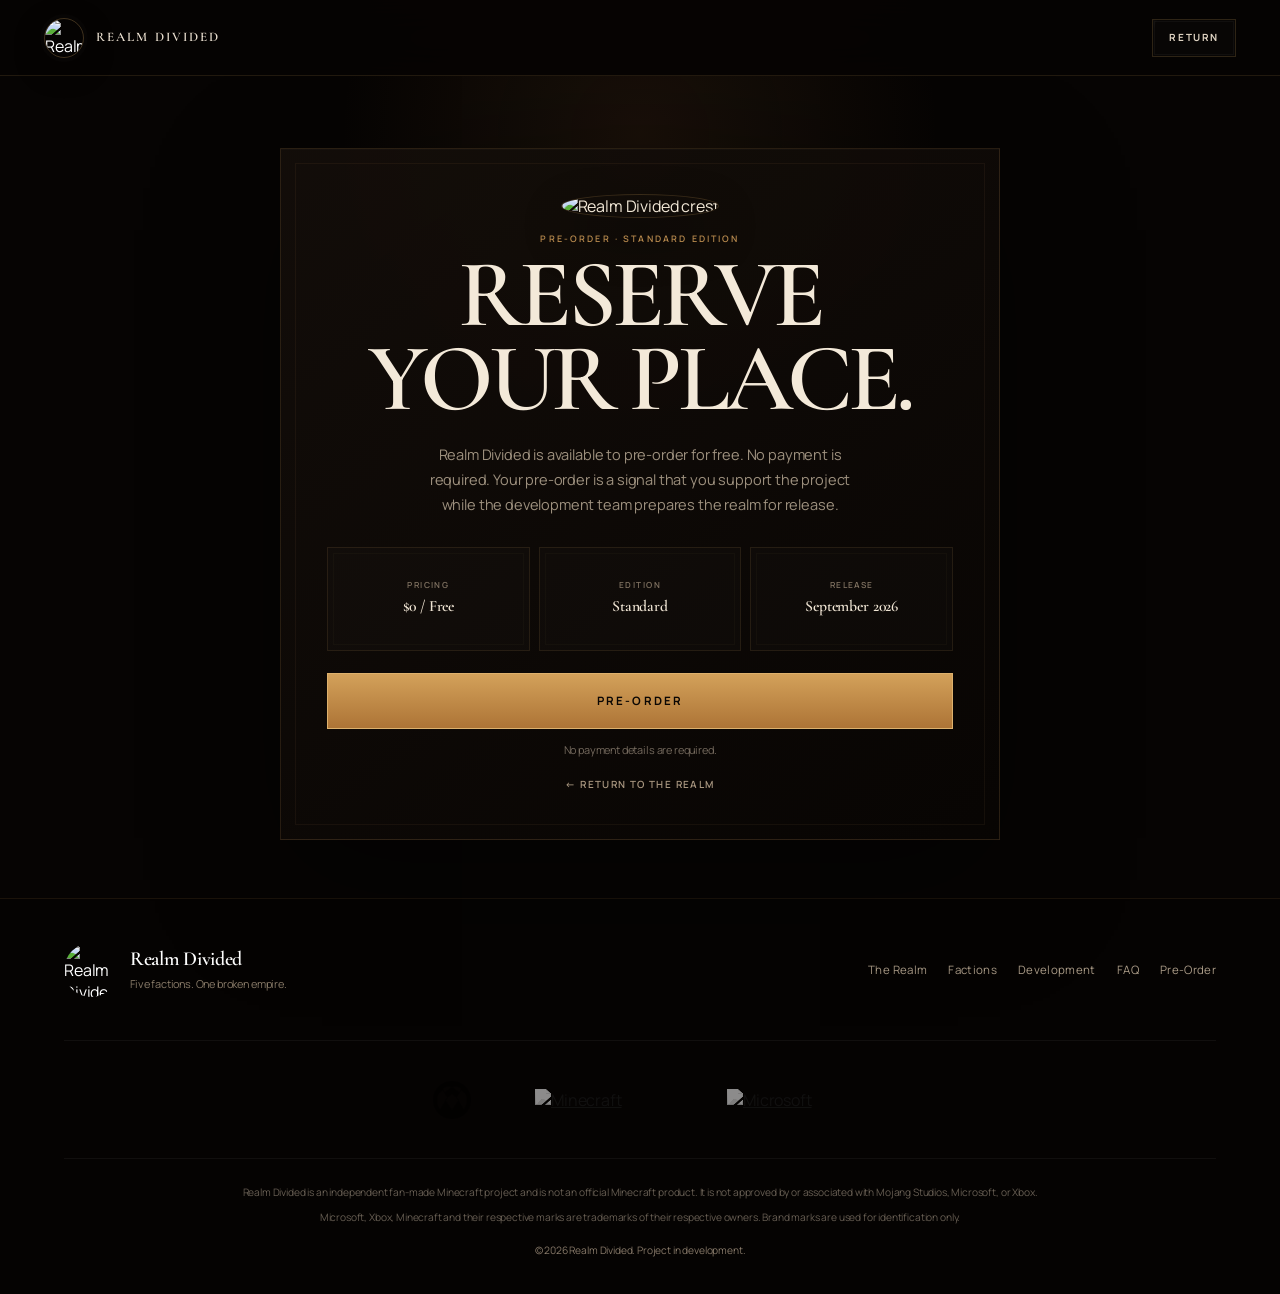
==== commit 38a460b6: "Ship refined pre-order layout and cache-bust styles" ====
--- a/preorder.html
+++ b/preorder.html
@@ -10,9 +10,9 @@
   <link rel="preconnect" href="https://fonts.googleapis.com">
   <link rel="preconnect" href="https://fonts.gstatic.com" crossorigin>
   <link href="https://fonts.googleapis.com/css2?family=Cormorant+Garamond:wght@500;600;700&family=Manrope:wght@400;500;600;700&display=swap" rel="stylesheet">
-  <link rel="stylesheet" href="styles.css?v=rd6">
-  <link rel="stylesheet" href="premium.css?v=rd6">
-  <link rel="stylesheet" href="preorder-v2.css?v=rd13">
+  <link rel="stylesheet" href="styles.css?v=rd16">
+  <link rel="stylesheet" href="premium.css?v=rd16">
+  <link rel="stylesheet" href="preorder-v2.css?v=rd16">
 </head>
 <body class="preorder-page">
   <header class="site-header">
@@ -68,6 +68,6 @@
   </footer>
 
   <div class="preorder-toast" role="status" aria-live="polite"></div>
-  <script src="preorder-v2.js?v=rd13"></script>
+  <script src="preorder-v2.js?v=rd16"></script>
 </body>
-</html>
+</html>
--- a/preorder-v2.css
+++ b/preorder-v2.css
@@ -1,25 +1,56 @@
-/* Realm Divided — premium pre-order page */
+/* Realm Divided — refined premium pre-order page */
 .preorder-page{background:#060403;color:#f1e7d6;min-height:100svh}
-.preorder-page .site-header{position:sticky;top:0;z-index:30;background:rgba(6,4,3,.9);backdrop-filter:blur(20px);border-bottom:1px solid rgba(201,154,88,.14)}
-.preorder-page .site-header .brand{min-width:0}
-.preorder-page .site-header .brand span{white-space:nowrap}
-.preorder-shell{min-height:auto;padding:clamp(56px,8vw,96px) 20px 72px;background:radial-gradient(circle at 50% 8%,rgba(111,67,30,.14),transparent 28%),#060403}
-.preorder-card{width:min(760px,100%);margin:0 auto;padding:clamp(28px,6vw,54px);border:1px solid rgba(201,154,88,.2);background:linear-gradient(180deg,rgba(18,12,8,.92),rgba(8,5,3,.95));box-shadow:0 30px 90px rgba(0,0,0,.36),inset 0 0 0 1px rgba(255,255,255,.015);text-align:center;position:relative;overflow:hidden}
-.preorder-card:before{content:"";position:absolute;inset:18px;border:1px solid rgba(201,154,88,.07);pointer-events:none}
-.preorder-card>img{width:92px;height:92px;object-fit:cover;border-radius:50%;box-shadow:0 0 0 1px rgba(201,154,88,.22),0 24px 60px rgba(0,0,0,.38)}
-.preorder-card .status{margin:20px 0 10px;color:#c99a58;text-transform:uppercase;letter-spacing:.28em;font:700 .62rem/1 Manrope,sans-serif}
-.preorder-card h1{margin:0;font:600 clamp(3.4rem,10vw,6.8rem)/.88 "Cormorant Garamond",Georgia,serif;letter-spacing:-.04em;color:#f3e9d9}
-.preorder-card>p:not(.status){max-width:620px;margin:24px auto 0;color:#a99b89;line-height:1.75;font-size:1rem}
-.preorder-grid{display:grid;grid-template-columns:repeat(3,1fr);gap:10px;margin:38px 0 26px}
-.preorder-grid>div{padding:24px 12px;border:1px solid rgba(201,154,88,.16);background:rgba(255,255,255,.012)}
-.preorder-grid small{display:block;margin-bottom:10px;color:#817362;text-transform:uppercase;letter-spacing:.18em;font:600 .58rem/1 Manrope,sans-serif}
-.preorder-grid strong{display:block;color:#efe4d3;font:600 clamp(1.3rem,3.8vw,1.75rem)/1.1 "Cormorant Garamond",Georgia,serif}
-.preorder-action{width:100%;min-height:62px;border:1px solid #ddb16d;background:linear-gradient(180deg,#d3a15a,#ad7436);color:#0b0704;font:700 .78rem/1 Manrope,sans-serif;letter-spacing:.2em;text-transform:uppercase;cursor:pointer;transition:background .35s ease,border-color .35s ease,color .35s ease,transform .2s ease,box-shadow .35s ease}
-.preorder-action:active{transform:scale(.985)}
-.preorder-action.is-confirmed{background:linear-gradient(180deg,#4f6a4b,#314431);border-color:#789474;color:#f0eadf;box-shadow:0 14px 36px rgba(40,72,41,.22)}
-.preorder-note{display:block;margin-top:15px;color:#756a5e;font-size:.72rem;line-height:1.5}
-.back-link{display:inline-flex;align-items:center;gap:8px;margin-top:26px;color:#a99780;text-transform:uppercase;letter-spacing:.14em;font:600 .66rem/1 Manrope,sans-serif;text-decoration:none}
-.preorder-toast{position:fixed;left:50%;bottom:calc(env(safe-area-inset-bottom) + 24px);translate:-50% 24px;z-index:1000;width:min(90vw,440px);padding:14px 18px;border:1px solid rgba(120,148,116,.42);background:rgba(12,17,12,.96);color:#eee7dd;border-radius:14px;box-shadow:0 22px 70px rgba(0,0,0,.46);opacity:0;pointer-events:none;transition:opacity .32s ease,translate .42s cubic-bezier(.2,.8,.2,1);font:600 .78rem/1.45 Manrope,sans-serif;text-align:center}
+.preorder-page .site-header{position:sticky;top:0;z-index:30;height:76px!important;padding:0 clamp(18px,4vw,44px)!important;background:rgba(6,4,3,.92)!important;backdrop-filter:blur(20px);border-bottom:1px solid rgba(201,154,88,.14)!important}
+.preorder-page .site-header .brand{min-width:0;gap:12px!important}
+.preorder-page .site-header .brand img{width:40px!important;height:40px!important}
+.preorder-page .site-header .brand span{white-space:nowrap;font-size:.82rem!important;letter-spacing:.16em!important}
+.preorder-page .site-header .btn{width:auto!important;min-width:0!important;min-height:38px!important;padding:0 16px!important;border-color:rgba(201,154,88,.2)!important;background:rgba(255,255,255,.012)!important;font-size:.62rem!important;letter-spacing:.16em!important}
+
+.preorder-shell{min-height:auto;padding:clamp(42px,7vw,72px) 18px 58px;background:radial-gradient(circle at 50% 7%,rgba(123,75,32,.16),transparent 30%),#060403}
+.preorder-card{width:min(720px,100%);margin:0 auto;padding:clamp(26px,5vw,46px);border:1px solid rgba(201,154,88,.2);background:linear-gradient(180deg,rgba(18,12,8,.92),rgba(8,5,3,.97));box-shadow:0 28px 86px rgba(0,0,0,.34),inset 0 0 0 1px rgba(255,255,255,.012);text-align:center;position:relative;overflow:hidden}
+.preorder-card:before{content:"";position:absolute;inset:14px;border:1px solid rgba(201,154,88,.065);pointer-events:none}
+.preorder-card>img{width:74px;height:74px;object-fit:cover;border-radius:50%;box-shadow:0 0 0 1px rgba(201,154,88,.22),0 20px 46px rgba(0,0,0,.36)}
+.preorder-card .status{margin:18px 0 9px;color:#c99a58;text-transform:uppercase;letter-spacing:.27em;font:700 .58rem/1 Manrope,sans-serif}
+.preorder-card h1{max-width:620px;margin:0 auto;font:600 clamp(2.9rem,8vw,5.6rem)/.88 "Cormorant Garamond",Georgia,serif;letter-spacing:-.042em;color:#f3e9d9;text-wrap:balance}
+.preorder-card>p:not(.status){max-width:570px;margin:20px auto 0;color:#a99b89;line-height:1.72;font-size:.94rem;text-wrap:balance}
+
+.preorder-grid{display:grid;grid-template-columns:repeat(3,1fr);gap:9px;margin:30px 0 22px}
+.preorder-grid>div{min-height:104px;padding:18px 10px;display:grid;place-content:center;border:1px solid rgba(201,154,88,.16);background:linear-gradient(180deg,rgba(255,255,255,.014),rgba(255,255,255,.006));position:relative}
+.preorder-grid>div:after{content:"";position:absolute;inset:5px;border:1px solid rgba(201,154,88,.035);pointer-events:none}
+.preorder-grid small{display:block;margin-bottom:9px;color:#817362;text-transform:uppercase;letter-spacing:.17em;font:600 .53rem/1 Manrope,sans-serif}
+.preorder-grid strong{display:block;color:#efe4d3;font:600 clamp(1rem,3vw,1.45rem)/1.05 "Cormorant Garamond",Georgia,serif}
+
+.preorder-action{width:100%;min-height:56px;border:1px solid #ddb16d;background:linear-gradient(180deg,#d3a15a,#ad7436);color:#0b0704;font:700 .72rem/1 Manrope,sans-serif;letter-spacing:.19em;text-transform:uppercase;cursor:pointer;transition:background .35s ease,border-color .35s ease,color .35s ease,transform .2s ease,box-shadow .35s ease}
+.preorder-action:active{transform:scale(.988)}
+.preorder-action.is-confirmed{background:linear-gradient(180deg,#506d4d,#304631);border-color:#7e9a79;color:#f0eadf;box-shadow:0 14px 36px rgba(40,72,41,.22)}
+.preorder-note{display:block;margin-top:13px;color:#756a5e;font-size:.68rem;line-height:1.5}
+.back-link{display:inline-flex;align-items:center;gap:8px;margin-top:22px;color:#a99780;text-transform:uppercase;letter-spacing:.14em;font:600 .63rem/1 Manrope,sans-serif;text-decoration:none}
+
+.preorder-toast{position:fixed;left:50%;bottom:calc(env(safe-area-inset-bottom) + 22px);translate:-50% 22px;z-index:1000;width:min(90vw,430px);padding:13px 17px;border:1px solid rgba(120,148,116,.42);background:rgba(12,17,12,.96);color:#eee7dd;border-radius:14px;box-shadow:0 22px 70px rgba(0,0,0,.46);opacity:0;pointer-events:none;transition:opacity .32s ease,translate .42s cubic-bezier(.2,.8,.2,1);font:600 .76rem/1.45 Manrope,sans-serif;text-align:center}
 .preorder-toast.is-visible{opacity:1;translate:-50% 0}
+
 .preorder-page .footer{margin-top:0}
-@media(max-width:640px){.preorder-page .site-header{padding-left:20px;padding-right:20px}.preorder-page .site-header .btn{padding:13px 16px;min-width:auto}.preorder-shell{padding:38px 16px 56px}.preorder-card{padding:30px 20px 34px}.preorder-card h1{font-size:clamp(3rem,16vw,4.6rem)}.preorder-grid{grid-template-columns:1fr;margin-top:30px}.preorder-grid>div{padding:20px 12px}.preorder-card>p:not(.status){font-size:.9rem;line-height:1.68}}
+.preorder-page .footer-top{min-height:112px}
+.preorder-page .platform-strip{min-height:96px}
+
+@media(max-width:640px){
+  .preorder-page .site-header{height:70px!important;padding-left:16px!important;padding-right:16px!important}
+  .preorder-page .site-header .brand img{width:36px!important;height:36px!important}
+  .preorder-page .site-header .brand span{font-size:.72rem!important;letter-spacing:.12em!important}
+  .preorder-page .site-header .btn{min-height:34px!important;padding:0 13px!important;font-size:.56rem!important}
+  .preorder-shell{padding:28px 12px 42px}
+  .preorder-card{padding:26px 16px 28px}
+  .preorder-card:before{inset:9px}
+  .preorder-card>img{width:66px;height:66px}
+  .preorder-card .status{margin-top:16px;font-size:.52rem;letter-spacing:.21em}
+  .preorder-card h1{font-size:clamp(2.8rem,12.5vw,3.8rem);line-height:.9}
+  .preorder-card>p:not(.status){font-size:.82rem;line-height:1.62;margin-top:17px}
+  .preorder-grid{grid-template-columns:repeat(3,1fr);gap:6px;margin:24px 0 18px}
+  .preorder-grid>div{min-height:92px;padding:14px 6px}
+  .preorder-grid small{font-size:.46rem;letter-spacing:.12em;margin-bottom:7px}
+  .preorder-grid strong{font-size:.96rem;line-height:1.06}
+  .preorder-action{min-height:52px;font-size:.66rem}
+  .preorder-note{font-size:.63rem;margin-top:11px}
+  .back-link{margin-top:20px;font-size:.58rem}
+  .preorder-page .footer{padding-left:18px!important;padding-right:18px!important}
+}
